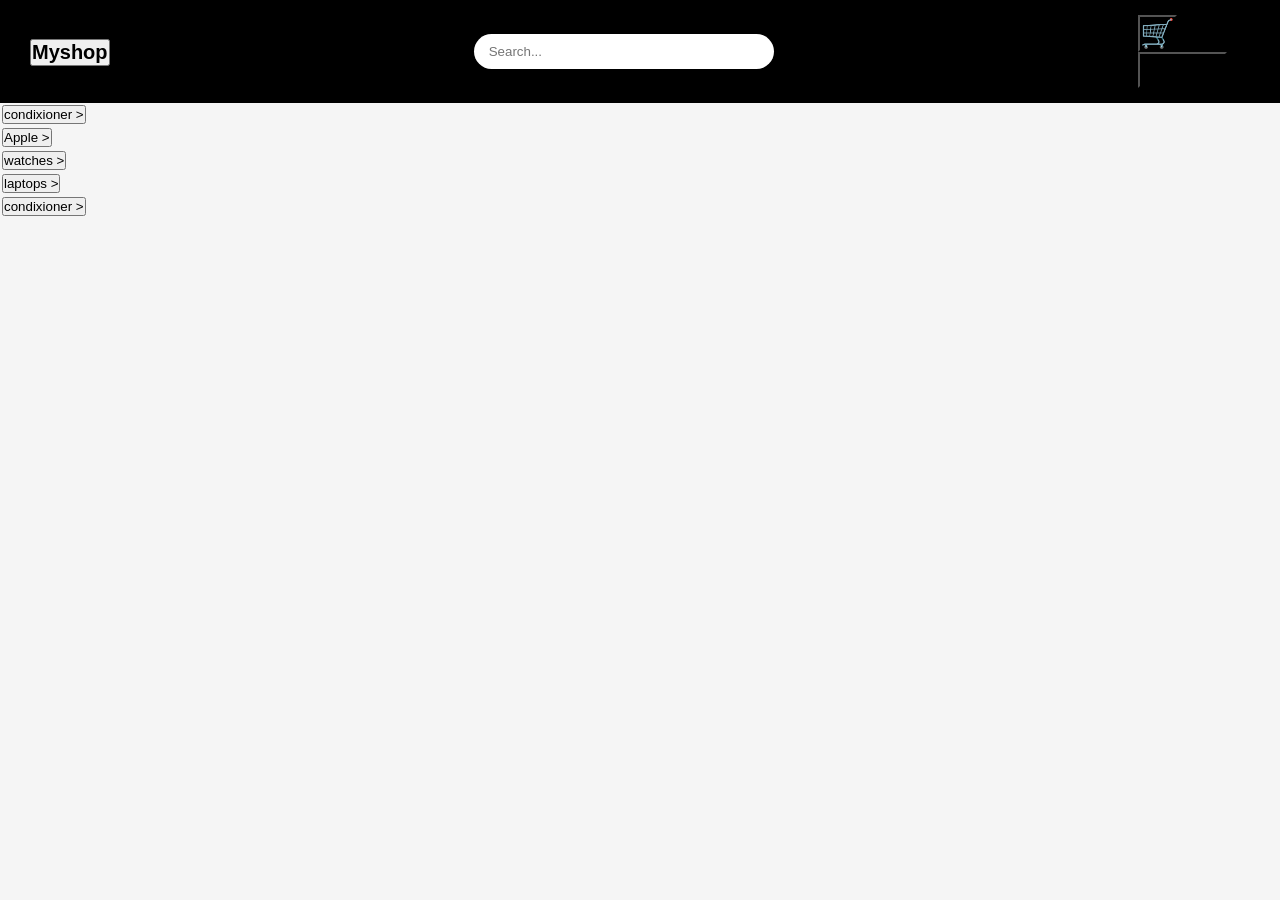
==== index.html @ b9aea1f0 "I added sidebar" ====
<!DOCTYPE html>
<html lang="ru">
<head>
    <meta charset="UTF-8">
    <meta name="viewport" content="width=device-width, initial-scale=1.0">
    <title>Navbar</title>
    <link rel="stylesheet" href="style.css">
</head>
<body>
    <nav class="navbar">
        <div id="logo" class="logo">
            <button class="logo-btn"><h1>Myshop</h1></button>
        </div>
        <div class="search" id="search">
            <input id="input" type="text" placeholder="Search...">
        </div>
        <div class="nav-buttons">
            <button id="cart" class="cart">🛒</button>
            <button id="signin" class="cart signin-btn">Sign in</button>
        </div>
    </nav>

    <div class="sidebar">
        <div class="content"><button class="sidebar-btn">condixioner ></button></div>
        <div class="content"><button class="sidebar-btn">Apple ></button></div>
        <div class="content"><button class="sidebar-btn">watches ></button></div>
        <div class="content"><button class="sidebar-btn">laptops ></button></div>
        <div class="content"><button class="sidebar-btn">condixioner ></button></div>
    </div>
</body>
</html>
---- style.css ----
* { 
  margin: 0; 
  padding: 0; 
  box-sizing: border-box; 
  font-family: Arial, sans-serif; 
} 

body { 
  background: #f5f5f5; 
} 

.navbar { 
  display: flex; 
  align-items: center; 
  justify-content: space-between; 
  padding: 15px 30px; 
  background: black; 
} 

.logo { 
  color: white; 
  font-size: 24px; 
  font-weight: bold; 
} 

.search { 
  width: 100%; 
  display: flex; 
  justify-content: center; 
} 

.search input { 
  width: 300px; 
  padding: 10px 15px; 
  border: none; 
  border-radius: 25px; 
} 

/* ИСПРАВЛЕНО: убран дубль класса .cart */
.cart { 
  margin-left: auto; 
  background-color: black; 
  font-size: 28px; 
  cursor: pointer; 
} 

.sidebar { 
  color: black; 
} 


.content { 
  cursor: pointer; 
  padding: 2px 2px; 
  border-radius: 5px; 
}


.my-button:hover { 
  color: red ; 
}
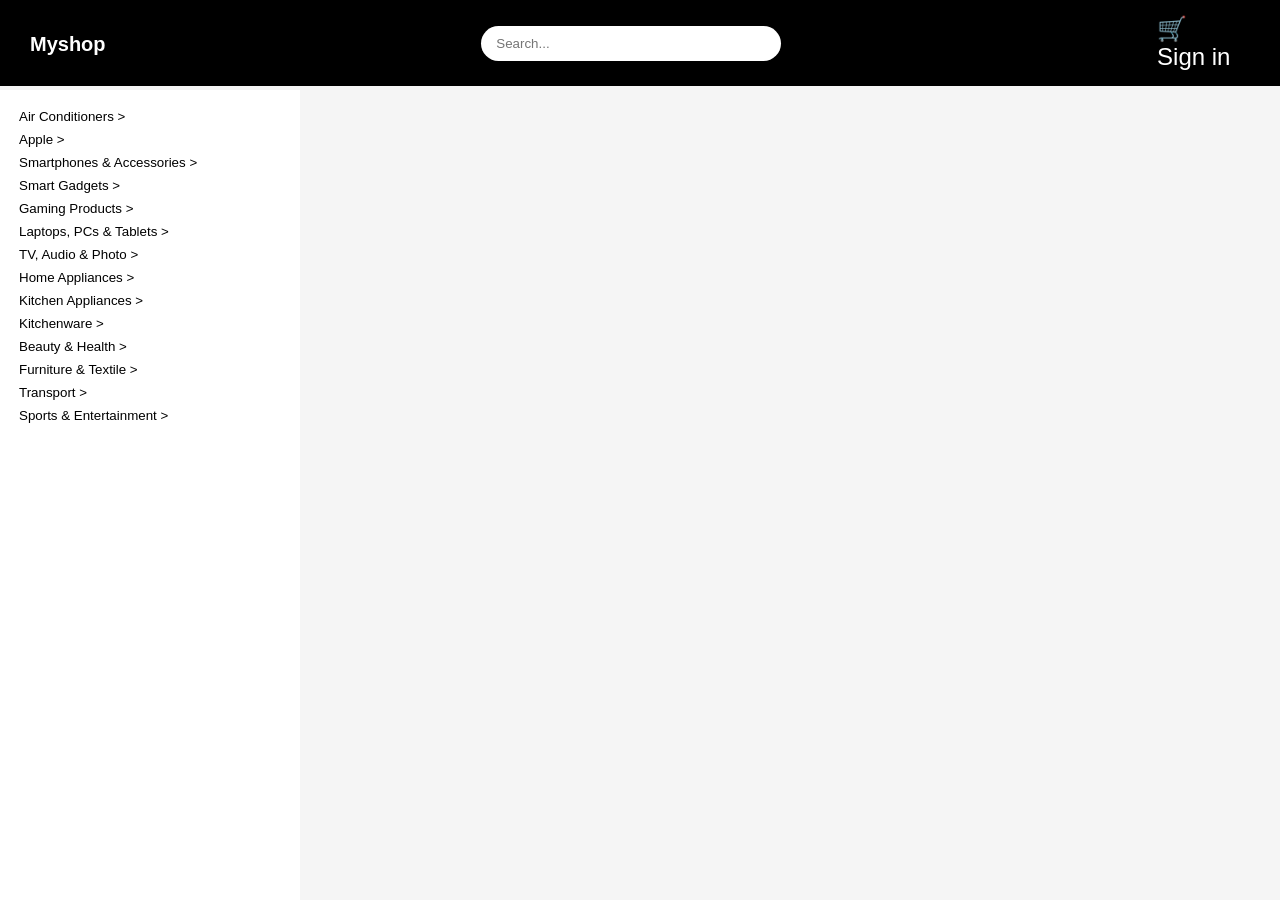
==== commit 2b31c50b: "Little upgrade" ====
--- a/index.html
+++ b/index.html
@@ -1,31 +1,64 @@
 <!DOCTYPE html>
 <html lang="ru">
 <head>
-    <meta charset="UTF-8">
-    <meta name="viewport" content="width=device-width, initial-scale=1.0">
-    <title>Navbar</title>
-    <link rel="stylesheet" href="style.css">
+  <meta charset="UTF-8">
+  <meta name="viewport" content="width=device-width, initial-scale=1.0">
+  <title>Navbar</title>
+  <link rel="stylesheet" href="style.css">
 </head>
 <body>
-    <nav class="navbar">
-        <div id="logo" class="logo">
-            <button class="logo-btn"><h1>Myshop</h1></button>
-        </div>
-        <div class="search" id="search">
-            <input id="input" type="text" placeholder="Search...">
-        </div>
-        <div class="nav-buttons">
-            <button id="cart" class="cart">🛒</button>
-            <button id="signin" class="cart signin-btn">Sign in</button>
-        </div>
-    </nav>
 
-    <div class="sidebar">
-        <div class="content"><button class="sidebar-btn">condixioner ></button></div>
-        <div class="content"><button class="sidebar-btn">Apple ></button></div>
-        <div class="content"><button class="sidebar-btn">watches ></button></div>
-        <div class="content"><button class="sidebar-btn">laptops ></button></div>
-        <div class="content"><button class="sidebar-btn">condixioner ></button></div>
+  <nav class="navbar">
+    
+    <div id="logo" class="logo">
+       <button style="background-color: rgba(255, 255, 255, 0);border: none;color: white;"><h1>Myshop</h1></button>
     </div>
+
+    <div class="search" id="search">
+      <input id="input" type="text" placeholder="Search...">
+    </div>
+     <div>
+<button id="cart" class="cart" style="background-color: rgba(255, 255, 255, 0);border: none; color: white; font-size: x-large;">🛒</button>
+      
+     <button id="Sign in" id="cart" class="cart" style="background-color: rgba(255, 255, 255, 0);border: none; color: white; font-size: x-large; white-space: nowrap;" >Sign in</button>
+     </div>
+     
+   
+
+  </nav>
+
+
+  <div class="sidebar">
+
+    <main class="content"><button class="content" style="background-color: rgba(255,255,255,0); border: none; color: black;">Air Conditioners ></button></main>
+
+    <main class="content"><button class="content" style="background-color: rgba(255,255,255,0); border: none; color: black;">Apple ></button></main>
+
+    <main class="content"><button class="content" style="background-color: rgba(255,255,255,0); border: none; color: black;">Smartphones & Accessories ></button></main>
+
+    <main class="content"><button class="content" style="background-color: rgba(255,255,255,0); border: none; color: black;">Smart Gadgets ></button></main>
+
+    <main class="content"><button class="content" style="background-color: rgba(255,255,255,0); border: none; color: black;">Gaming Products ></button></main>
+
+    <main class="content"><button class="content" style="background-color: rgba(255,255,255,0); border: none; color: black;">Laptops, PCs & Tablets ></button></main>
+
+    <main class="content"><button class="content" style="background-color: rgba(255,255,255,0); border: none; color: black;">TV, Audio & Photo ></button></main>
+
+    <main class="content"><button class="content" style="background-color: rgba(255,255,255,0); border: none; color: black;">Home Appliances ></button></main>
+
+    <main class="content"><button class="content" style="background-color: rgba(255,255,255,0); border: none; color: black;">Kitchen Appliances ></button></main>
+
+    <main class="content"><button class="content" style="background-color: rgba(255,255,255,0); border: none; color: black;">Kitchenware ></button></main>
+
+    <main class="content"><button class="content" style="background-color: rgba(255,255,255,0); border: none; color: black;">Beauty & Health ></button></main>
+
+    <main class="content"><button class="content" style="background-color: rgba(255,255,255,0); border: none; color: black;">Furniture & Textile ></button></main>
+
+    <main class="content"><button class="content" style="background-color: rgba(255,255,255,0); border: none; color: black;">Transport ></button></main>
+
+    <main class="content"><button class="content" style="background-color: rgba(255,255,255,0); border: none; color: black;">Sports & Entertainment ></button></main>
+
+</div>
+
 </body>
-</html>
+</html>
--- a/style.css
+++ b/style.css
@@ -36,18 +36,30 @@
   border-radius: 25px; 
 } 
 
-/* ИСПРАВЛЕНО: убран дубль класса .cart */
+.right-buttons{
+  display: flex;
+  align-items: center;
+  gap: 15px;
+}
+
 .cart { 
-  margin-left: auto; 
-  background-color: black; 
+  background-color: rgba(255,255,255,0); 
+  border: none;
+  color: white;
   font-size: 28px; 
   cursor: pointer; 
 } 
 
-.sidebar { 
-  color: black; 
-} 
-
+.sidebar{
+    width: 300px;
+    height: 100vh;
+    background: white;
+    padding: 15px;
+    background-color: white;
+    position: fixed;
+    left: 0;
+    top: 90px;
+}
 
 .content { 
   cursor: pointer; 
@@ -55,7 +67,14 @@
   border-radius: 5px; 
 }
 
+.content button{
+  background-color: rgba(255,255,255,0);
+  border: none;
+  color: black;
+  cursor: pointer;
+  transition: 0.3s;
+}
 
-.my-button:hover { 
-  color: red ; 
-}
+.content button:hover { 
+  color: red !important;
+}
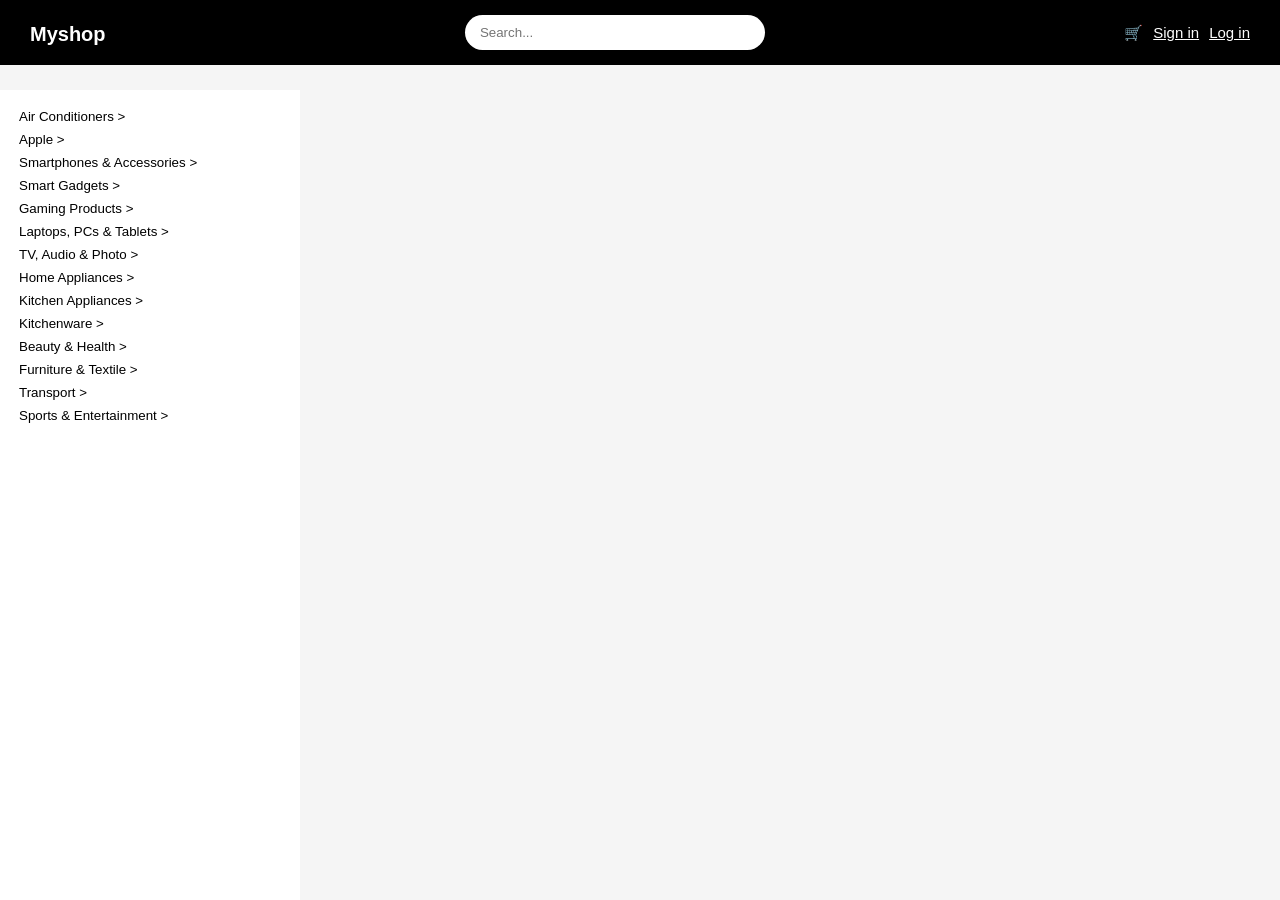
==== commit 9aa99932: "I add log in" ====
--- a/index.html
+++ b/index.html
@@ -1,64 +1,98 @@
 <!DOCTYPE html>
 <html lang="ru">
+
 <head>
   <meta charset="UTF-8">
   <meta name="viewport" content="width=device-width, initial-scale=1.0">
   <title>Navbar</title>
   <link rel="stylesheet" href="style.css">
 </head>
+
 <body>
 
   <nav class="navbar">
-    
+
     <div id="logo" class="logo">
-       <button style="background-color: rgba(255, 255, 255, 0);border: none;color: white;"><h1>Myshop</h1></button>
+      <button style="background-color: rgba(255, 255, 255, 0);border: none;color: white;">
+        <h1>Myshop</h1>
+      </button>
     </div>
 
     <div class="search" id="search">
       <input id="input" type="text" placeholder="Search...">
     </div>
-     <div>
-<button id="cart" class="cart" style="background-color: rgba(255, 255, 255, 0);border: none; color: white; font-size: x-large;">🛒</button>
-      
-     <button id="Sign in" id="cart" class="cart" style="background-color: rgba(255, 255, 255, 0);border: none; color: white; font-size: x-large; white-space: nowrap;" >Sign in</button>
-     </div>
+    <div class="right-buttons">
+
+      <button id="cart" class="cart"
+        style="background-color: rgba(255, 255, 255, 0);border: none; color: white; font-size: 15px;">
+        🛒
+      </button>
      
-   
+      <a id="Sign in" class="cart" href="register.html"
+        style="background-color: rgba(255, 255, 255, 0);border: none; color: white; font-size: 15px; white-space: nowrap;">
+        Sign in
+    </a>
+     <a id="Sign in" class="cart" href="register.html"
+        style="background-color: rgba(255, 255, 255, 0);border: none; color: white; font-size: 15px; white-space: nowrap;">
+        Log in
+    </a>
+
+    </div>
+
+
 
   </nav>
 
 
   <div class="sidebar">
 
-    <main class="content"><button class="content" style="background-color: rgba(255,255,255,0); border: none; color: black;">Air Conditioners ></button></main>
+    <main class="content"><button class="content"
+        style="background-color: rgba(255,255,255,0); border: none; color: black;">Air Conditioners ></button></main>
 
-    <main class="content"><button class="content" style="background-color: rgba(255,255,255,0); border: none; color: black;">Apple ></button></main>
+    <main class="content"><button class="content"
+        style="background-color: rgba(255,255,255,0); border: none; color: black;">Apple ></button></main>
 
-    <main class="content"><button class="content" style="background-color: rgba(255,255,255,0); border: none; color: black;">Smartphones & Accessories ></button></main>
+    <main class="content"><button class="content"
+        style="background-color: rgba(255,255,255,0); border: none; color: black;">Smartphones & Accessories ></button>
+    </main>
 
-    <main class="content"><button class="content" style="background-color: rgba(255,255,255,0); border: none; color: black;">Smart Gadgets ></button></main>
+    <main class="content"><button class="content"
+        style="background-color: rgba(255,255,255,0); border: none; color: black;">Smart Gadgets ></button></main>
 
-    <main class="content"><button class="content" style="background-color: rgba(255,255,255,0); border: none; color: black;">Gaming Products ></button></main>
+    <main class="content"><button class="content"
+        style="background-color: rgba(255,255,255,0); border: none; color: black;">Gaming Products ></button></main>
 
-    <main class="content"><button class="content" style="background-color: rgba(255,255,255,0); border: none; color: black;">Laptops, PCs & Tablets ></button></main>
+    <main class="content"><button class="content"
+        style="background-color: rgba(255,255,255,0); border: none; color: black;">Laptops, PCs & Tablets ></button>
+    </main>
 
-    <main class="content"><button class="content" style="background-color: rgba(255,255,255,0); border: none; color: black;">TV, Audio & Photo ></button></main>
+    <main class="content"><button class="content"
+        style="background-color: rgba(255,255,255,0); border: none; color: black;">TV, Audio & Photo ></button></main>
 
-    <main class="content"><button class="content" style="background-color: rgba(255,255,255,0); border: none; color: black;">Home Appliances ></button></main>
+    <main class="content"><button class="content"
+        style="background-color: rgba(255,255,255,0); border: none; color: black;">Home Appliances ></button></main>
 
-    <main class="content"><button class="content" style="background-color: rgba(255,255,255,0); border: none; color: black;">Kitchen Appliances ></button></main>
+    <main class="content"><button class="content"
+        style="background-color: rgba(255,255,255,0); border: none; color: black;">Kitchen Appliances ></button></main>
 
-    <main class="content"><button class="content" style="background-color: rgba(255,255,255,0); border: none; color: black;">Kitchenware ></button></main>
+    <main class="content"><button class="content"
+        style="background-color: rgba(255,255,255,0); border: none; color: black;">Kitchenware ></button></main>
 
-    <main class="content"><button class="content" style="background-color: rgba(255,255,255,0); border: none; color: black;">Beauty & Health ></button></main>
+    <main class="content"><button class="content"
+        style="background-color: rgba(255,255,255,0); border: none; color: black;">Beauty & Health ></button></main>
 
-    <main class="content"><button class="content" style="background-color: rgba(255,255,255,0); border: none; color: black;">Furniture & Textile ></button></main>
+    <main class="content"><button class="content"
+        style="background-color: rgba(255,255,255,0); border: none; color: black;">Furniture & Textile ></button></main>
 
-    <main class="content"><button class="content" style="background-color: rgba(255,255,255,0); border: none; color: black;">Transport ></button></main>
+    <main class="content"><button class="content"
+        style="background-color: rgba(255,255,255,0); border: none; color: black;">Transport ></button></main>
 
-    <main class="content"><button class="content" style="background-color: rgba(255,255,255,0); border: none; color: black;">Sports & Entertainment ></button></main>
+    <main class="content"><button class="content"
+        style="background-color: rgba(255,255,255,0); border: none; color: black;">Sports & Entertainment ></button>
+    </main>
 
-</div>
+  </div>
 
 </body>
+
 </html>
--- a/style.css
+++ b/style.css
@@ -77,4 +77,9 @@
 
 .content button:hover { 
   color: red !important;
+}
+.right-buttons{
+  display: flex;
+  align-items: center;
+  gap: 10px;
 }
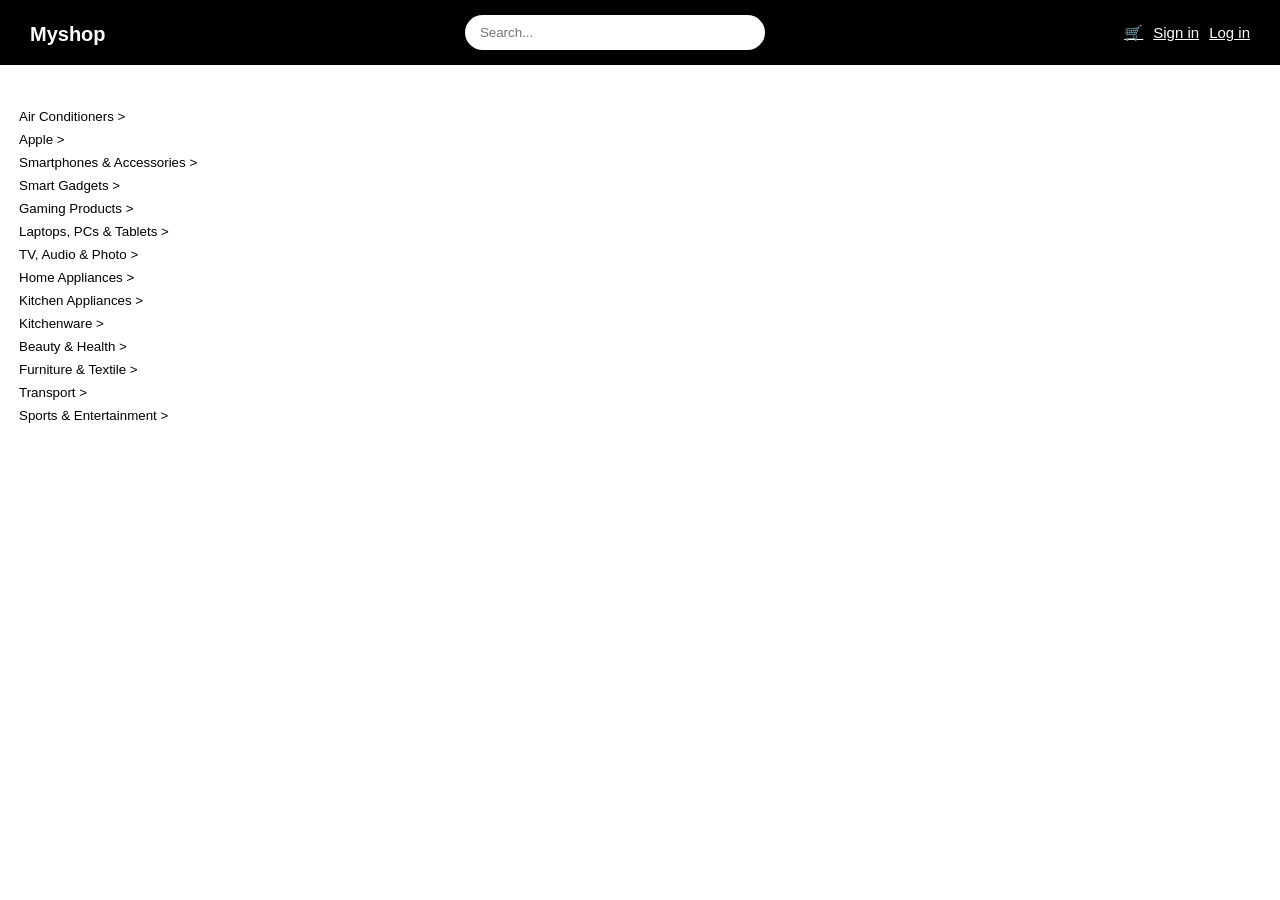
==== commit 3b95c0fd: "i added log in page" ====
--- a/index.html
+++ b/index.html
@@ -23,16 +23,16 @@
     </div>
     <div class="right-buttons">
 
-      <button id="cart" class="cart"
+     <a href="" id="cart" class="cart" href="register.html"
         style="background-color: rgba(255, 255, 255, 0);border: none; color: white; font-size: 15px;">
         🛒
-      </button>
+      </a>
      
       <a id="Sign in" class="cart" href="register.html"
         style="background-color: rgba(255, 255, 255, 0);border: none; color: white; font-size: 15px; white-space: nowrap;">
         Sign in
     </a>
-     <a id="Sign in" class="cart" href="register.html"
+     <a id="Sign in" class="cart" href="login.html"
         style="background-color: rgba(255, 255, 255, 0);border: none; color: white; font-size: 15px; white-space: nowrap;">
         Log in
     </a>
--- a/style.css
+++ b/style.css
@@ -6,9 +6,12 @@
 } 
 
 body { 
-  background: #f5f5f5; 
+ background: white;
 } 
 
+.register{
+ background: linear-gradient(to right red, yellow)
+}
 .navbar { 
   display: flex; 
   align-items: center; 
@@ -82,4 +85,5 @@
   display: flex;
   align-items: center;
   gap: 10px;
-}+}
+
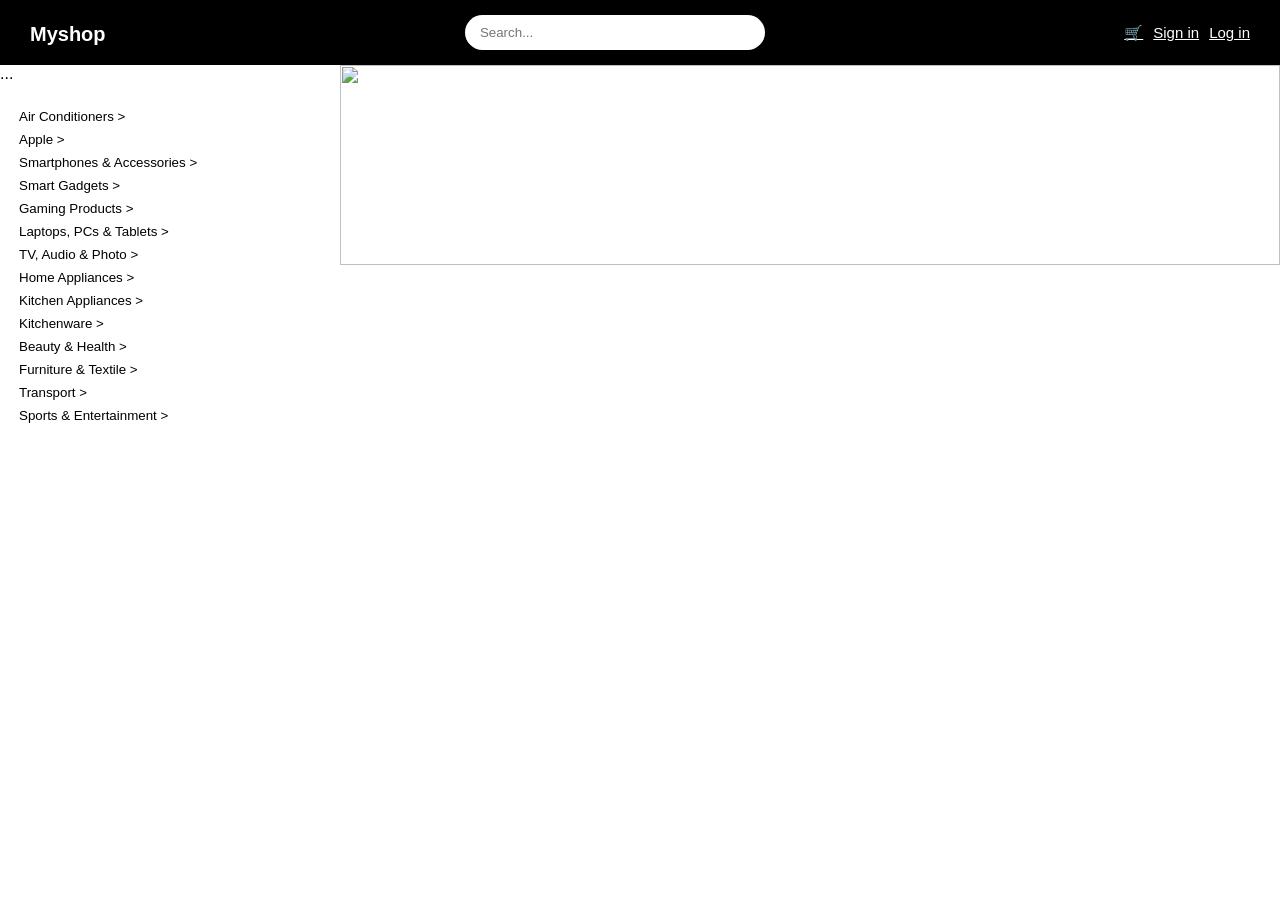
==== commit 151df9be: "f" ====
--- a/index.html
+++ b/index.html
@@ -23,7 +23,7 @@
     </div>
     <div class="right-buttons">
 
-     <a href="" id="cart" class="cart" href="register.html"
+     <a href="cart.html" id="cart" class="cart"
         style="background-color: rgba(255, 255, 255, 0);border: none; color: white; font-size: 15px;">
         🛒
       </a>
@@ -42,7 +42,15 @@
 
 
   </nav>
+<div class="main">
+    <div class="categories">
+        ...
+    </div>
 
+    <div class="banner">
+        <img src="https://play-lh.googleusercontent.com/eM-jfk3XLDzdrJG-_U93lYq0iNoPJxQ-PvbKhKSReLjjvEbh8ipEE2sXufqLu-N6tRo=w600-h300-pc0xffffff-pd" alt="">
+    </div>
+</div>
 
   <div class="sidebar">
 
--- a/style.css
+++ b/style.css
@@ -87,3 +87,27 @@
   gap: 10px;
 }
 
+.banner{
+    width:100%;
+}
+
+.main{
+    display:flex;
+    align-items:flex-start;
+}
+
+.categories{
+    width:340px;
+    background:white;
+}
+
+.banner{
+    flex:1;
+}
+
+.banner img{
+    width:100%;
+    height:200px;
+    object-fit:cover;
+    display:block;
+}
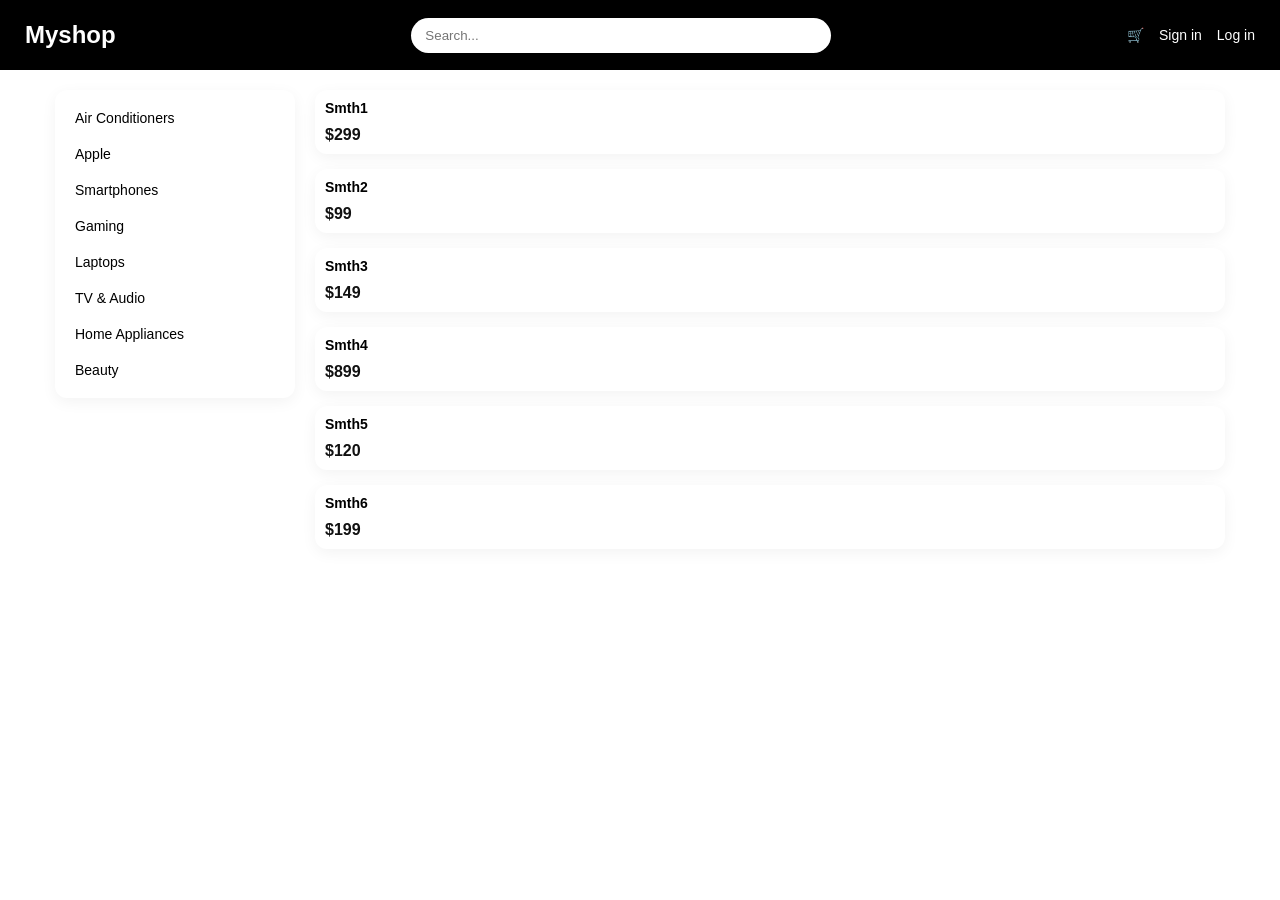
==== commit 1051aca9: "i" ====
--- a/index.html
+++ b/index.html
@@ -1,106 +1,175 @@
 <!DOCTYPE html>
-<html lang="ru">
-
+<html lang="en">
 <head>
-  <meta charset="UTF-8">
-  <meta name="viewport" content="width=device-width, initial-scale=1.0">
-  <title>Navbar</title>
-  <link rel="stylesheet" href="style.css">
+<meta charset="UTF-8">
+<meta name="viewport" content="width=device-width, initial-scale=1.0">
+<title>Myshop</title>
 </head>
 
 <body>
 
-  <nav class="navbar">
-
-    <div id="logo" class="logo">
-      <button style="background-color: rgba(255, 255, 255, 0);border: none;color: white;">
+<nav class="navbar">
+    <div class="logo">
         <h1>Myshop</h1>
-      </button>
     </div>
 
-    <div class="search" id="search">
-      <input id="input" type="text" placeholder="Search...">
+    <div class="search">
+        <input type="text" placeholder="Search...">
     </div>
+
     <div class="right-buttons">
+        <a href="cart.html">🛒</a>
+        <a href="register.html">Sign in</a>
+        <a href="login.html">Log in</a>
+    </div>
+</nav>
 
-     <a href="cart.html" id="cart" class="cart"
-        style="background-color: rgba(255, 255, 255, 0);border: none; color: white; font-size: 15px;">
-        🛒
-      </a>
-     
-      <a id="Sign in" class="cart" href="register.html"
-        style="background-color: rgba(255, 255, 255, 0);border: none; color: white; font-size: 15px; white-space: nowrap;">
-        Sign in
-    </a>
-     <a id="Sign in" class="cart" href="login.html"
-        style="background-color: rgba(255, 255, 255, 0);border: none; color: white; font-size: 15px; white-space: nowrap;">
-        Log in
-    </a>
+<div class="main">
+
+    <div class="sidebar">
+        <div class="content">Air Conditioners</div>
+        <div class="content">Apple</div>
+        <div class="content">Smartphones</div>
+        <div class="content">Gaming</div>
+        <div class="content">Laptops</div>
+        <div class="content">TV & Audio</div>
+        <div class="content">Home Appliances</div>
+        <div class="content">Beauty</div>
+    </div>
+
+    <div class="products">
+
+        <div class="card">
+            <h3>Smth1</h3>
+            <div class="price">$299</div>
+        </div>
+
+        <div class="card">
+            <h3>Smth2</h3>
+            <div class="price">$99</div>
+        </div>
+
+        <div class="card">
+            <h3>Smth3</h3>
+            <div class="price">$149</div>
+        </div>
+
+        <div class="card">
+            <h3>Smth4</h3>
+            <div class="price">$899</div>
+        </div>
+
+        <div class="card">
+            <h3>Smth5</h3>
+            <div class="price">$120</div>
+        </div>
+
+        <div class="card">
+            <h3>Smth6</h3>
+            <div class="price">$199</div>
+        </div>
 
     </div>
 
+</div>
+
+<style>
+*{
+    margin:0;
+    padding:0;
+    box-sizing:border-box;
+    font-family:Arial, sans-serif;
+}
+
+body{
+    background:white;
+}
+
+.navbar{
+    height:70px;
+    background:black;
+    display:flex;
+    align-items:center;
+    justify-content:space-between;
+    padding:0 25px;
+}
+
+.logo h1{
+    color:white;
+    font-size:24px;
+}
+
+.search input{
+    width:420px;
+    max-width:100%;
+    padding:10px 14px;
+    border-radius:20px;
+    border:none;
+    outline:none;
+}
+
+.right-buttons{
+    display:flex;
+    gap:15px;
+}
+
+.right-buttons a{
+    color:white;
+    text-decoration:none;
+    font-size:14px;
+}
+
+.main{
+    max-width:1200px;
+    margin:20px auto;
+    display:flex;
+    gap:20px;
+    padding:0 15px;
+}
+
+.sidebar{
+    width:240px;
+    background:white;
+    border-radius:12px;
+    padding:10px;
+    height:fit-content;
+    box-shadow:0 4px 15px rgba(0,0,0,0.05);
+}
+
+.content{
+    padding:10px;
+    font-size:14px;
+    cursor:pointer;
+}
+
+.products{
+    flex:1;
+    display:grid;
+   
+    gap:15px;
+}
+
+.card{
+    background:white;
+    border-radius:12px;
+    overflow:hidden;
+    box-shadow:0 4px 15px rgba(0,0,0,0.05);
+    cursor:pointer;
+}
+
+.card h3{
+    font-size:14px;
+    padding:10px;
+}
+
+.price{
+    padding:0 10px 10px;
+    font-weight:bold;
+    color:#111;
+}
 
 
-  </nav>
-<div class="main">
-    <div class="categories">
-        ...
-    </div>
-
-    <div class="banner">
-        <img src="https://play-lh.googleusercontent.com/eM-jfk3XLDzdrJG-_U93lYq0iNoPJxQ-PvbKhKSReLjjvEbh8ipEE2sXufqLu-N6tRo=w600-h300-pc0xffffff-pd" alt="">
-    </div>
-</div>
-
-  <div class="sidebar">
-
-    <main class="content"><button class="content"
-        style="background-color: rgba(255,255,255,0); border: none; color: black;">Air Conditioners ></button></main>
-
-    <main class="content"><button class="content"
-        style="background-color: rgba(255,255,255,0); border: none; color: black;">Apple ></button></main>
-
-    <main class="content"><button class="content"
-        style="background-color: rgba(255,255,255,0); border: none; color: black;">Smartphones & Accessories ></button>
-    </main>
-
-    <main class="content"><button class="content"
-        style="background-color: rgba(255,255,255,0); border: none; color: black;">Smart Gadgets ></button></main>
-
-    <main class="content"><button class="content"
-        style="background-color: rgba(255,255,255,0); border: none; color: black;">Gaming Products ></button></main>
-
-    <main class="content"><button class="content"
-        style="background-color: rgba(255,255,255,0); border: none; color: black;">Laptops, PCs & Tablets ></button>
-    </main>
-
-    <main class="content"><button class="content"
-        style="background-color: rgba(255,255,255,0); border: none; color: black;">TV, Audio & Photo ></button></main>
-
-    <main class="content"><button class="content"
-        style="background-color: rgba(255,255,255,0); border: none; color: black;">Home Appliances ></button></main>
-
-    <main class="content"><button class="content"
-        style="background-color: rgba(255,255,255,0); border: none; color: black;">Kitchen Appliances ></button></main>
-
-    <main class="content"><button class="content"
-        style="background-color: rgba(255,255,255,0); border: none; color: black;">Kitchenware ></button></main>
-
-    <main class="content"><button class="content"
-        style="background-color: rgba(255,255,255,0); border: none; color: black;">Beauty & Health ></button></main>
-
-    <main class="content"><button class="content"
-        style="background-color: rgba(255,255,255,0); border: none; color: black;">Furniture & Textile ></button></main>
-
-    <main class="content"><button class="content"
-        style="background-color: rgba(255,255,255,0); border: none; color: black;">Transport ></button></main>
-
-    <main class="content"><button class="content"
-        style="background-color: rgba(255,255,255,0); border: none; color: black;">Sports & Entertainment ></button>
-    </main>
-
-  </div>
+</style>
 
 </body>
-
 </html>
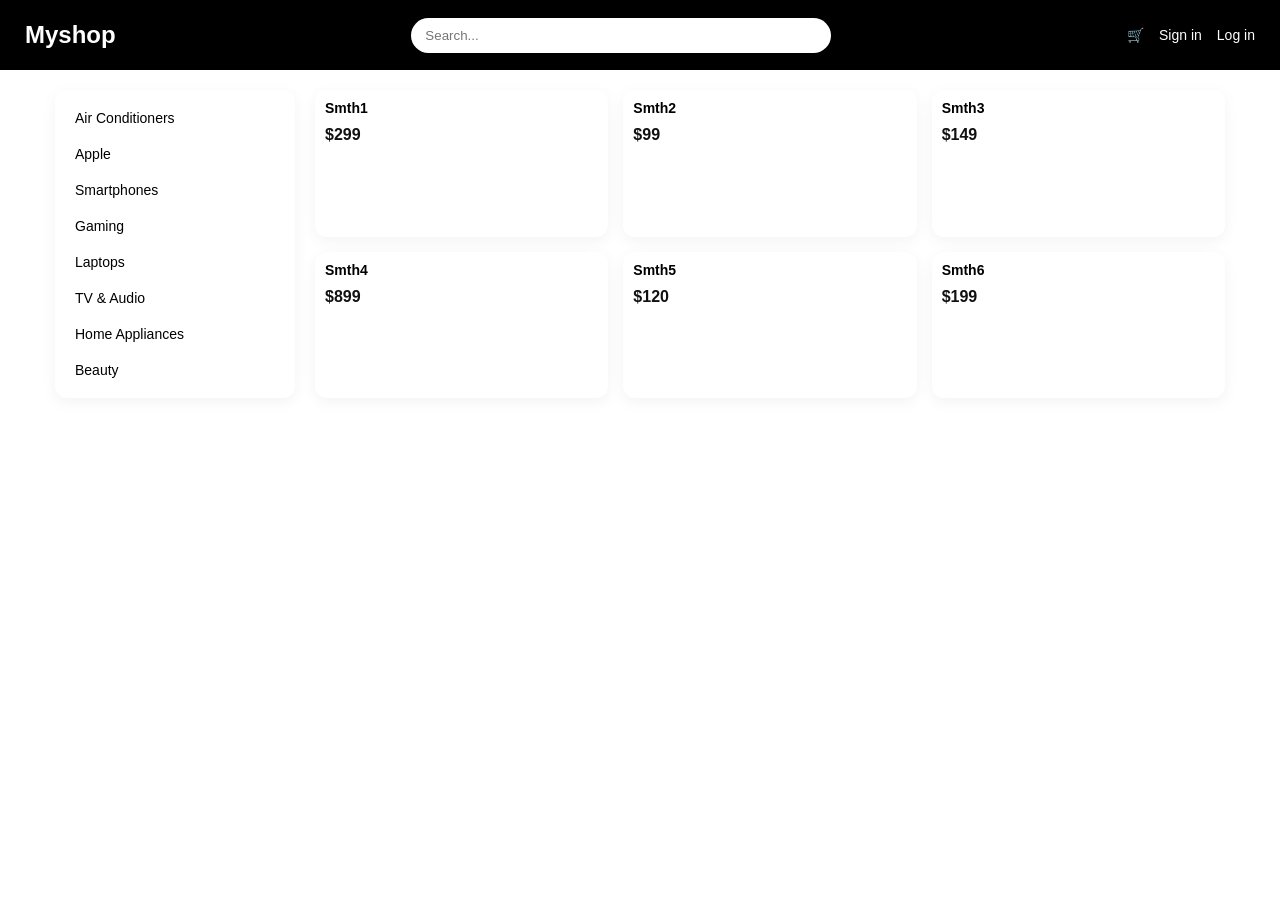
==== commit 01df64ee: "better home page" ====
--- a/index.html
+++ b/index.html
@@ -145,7 +145,7 @@
 .products{
     flex:1;
     display:grid;
-   
+    grid-template-columns:repeat(3, 1fr);
     gap:15px;
 }
 
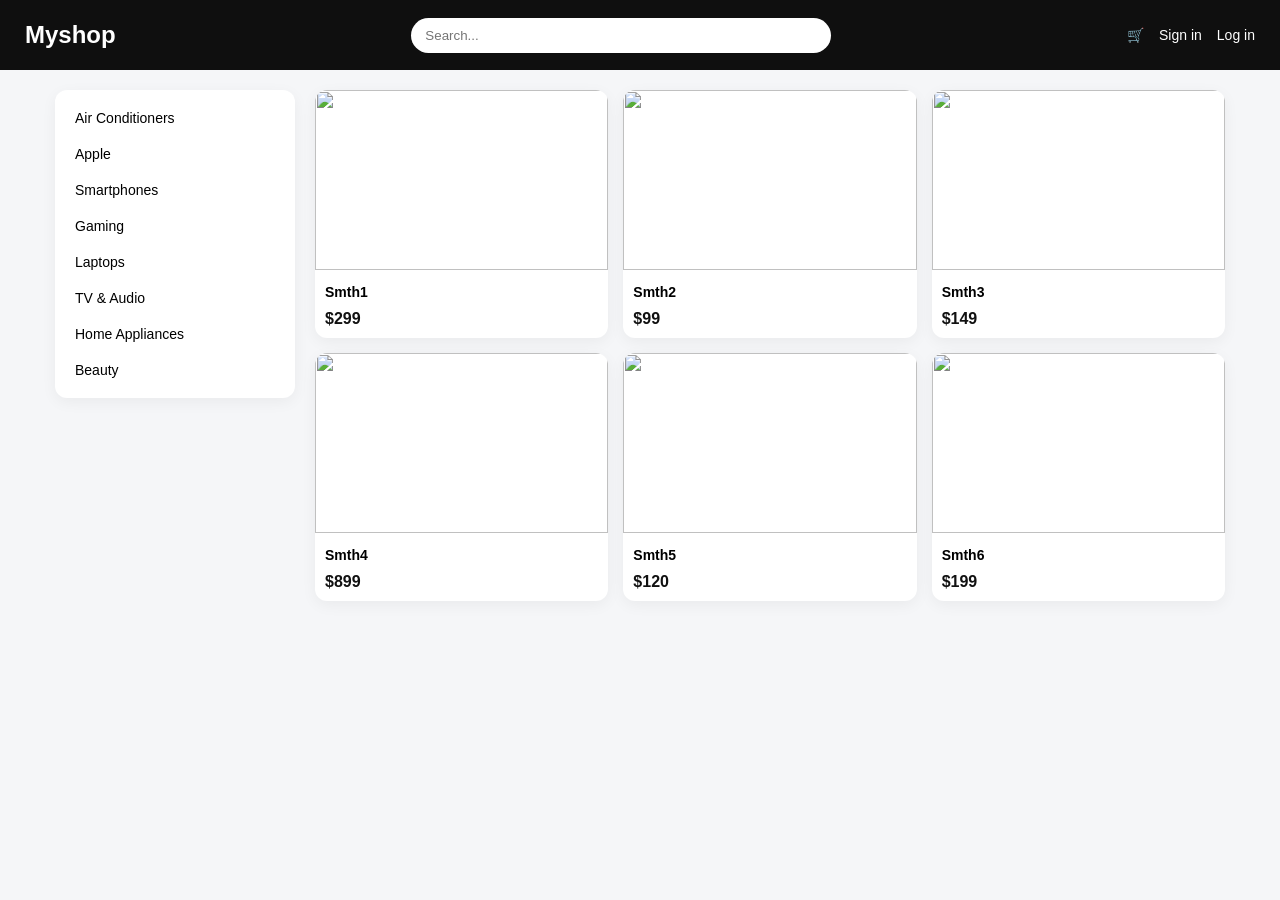
==== commit 18d83673: "i added a hover and images" ====
--- a/index.html
+++ b/index.html
@@ -4,90 +4,22 @@
 <meta charset="UTF-8">
 <meta name="viewport" content="width=device-width, initial-scale=1.0">
 <title>Myshop</title>
-</head>
-
-<body>
-
-<nav class="navbar">
-    <div class="logo">
-        <h1>Myshop</h1>
-    </div>
-
-    <div class="search">
-        <input type="text" placeholder="Search...">
-    </div>
-
-    <div class="right-buttons">
-        <a href="cart.html">🛒</a>
-        <a href="register.html">Sign in</a>
-        <a href="login.html">Log in</a>
-    </div>
-</nav>
-
-<div class="main">
-
-    <div class="sidebar">
-        <div class="content">Air Conditioners</div>
-        <div class="content">Apple</div>
-        <div class="content">Smartphones</div>
-        <div class="content">Gaming</div>
-        <div class="content">Laptops</div>
-        <div class="content">TV & Audio</div>
-        <div class="content">Home Appliances</div>
-        <div class="content">Beauty</div>
-    </div>
-
-    <div class="products">
-
-        <div class="card">
-            <h3>Smth1</h3>
-            <div class="price">$299</div>
-        </div>
-
-        <div class="card">
-            <h3>Smth2</h3>
-            <div class="price">$99</div>
-        </div>
-
-        <div class="card">
-            <h3>Smth3</h3>
-            <div class="price">$149</div>
-        </div>
-
-        <div class="card">
-            <h3>Smth4</h3>
-            <div class="price">$899</div>
-        </div>
-
-        <div class="card">
-            <h3>Smth5</h3>
-            <div class="price">$120</div>
-        </div>
-
-        <div class="card">
-            <h3>Smth6</h3>
-            <div class="price">$199</div>
-        </div>
-
-    </div>
-
-</div>
 
 <style>
 *{
     margin:0;
     padding:0;
     box-sizing:border-box;
-    font-family:Arial, sans-serif;
+    font-family:Arial,sans-serif;
 }
 
 body{
-    background:white;
+    background:#f5f6f8;
 }
 
 .navbar{
     height:70px;
-    background:black;
+    background:#0f0f0f;
     display:flex;
     align-items:center;
     justify-content:space-between;
@@ -101,7 +33,6 @@
 
 .search input{
     width:420px;
-    max-width:100%;
     padding:10px 14px;
     border-radius:20px;
     border:none;
@@ -142,10 +73,14 @@
     cursor:pointer;
 }
 
+.content:hover{
+    background:#f1f1f1;
+}
+
 .products{
     flex:1;
     display:grid;
-    grid-template-columns:repeat(3, 1fr);
+    grid-template-columns:repeat(3,1fr);
     gap:15px;
 }
 
@@ -155,6 +90,17 @@
     overflow:hidden;
     box-shadow:0 4px 15px rgba(0,0,0,0.05);
     cursor:pointer;
+    transition:0.2s;
+}
+
+.card:hover{
+    transform:translateY(-3px);
+}
+
+.card img{
+    width:100%;
+    height:180px;
+    object-fit:cover;
 }
 
 .card h3{
@@ -167,9 +113,81 @@
     font-weight:bold;
     color:#111;
 }
+</style>
+</head>
 
+<body>
 
-</style>
+<nav class="navbar">
+    <div class="logo">
+        <h1>Myshop</h1>
+    </div>
+
+    <div class="search">
+        <input type="text" placeholder="Search...">
+    </div>
+
+    <div class="right-buttons">
+        <a href="cart.html">🛒</a>
+        <a href="register.html">Sign in</a>
+        <a href="login.html">Log in</a>
+    </div>
+</nav>
+
+<div class="main">
+
+    <div class="sidebar">
+        <div class="content">Air Conditioners</div>
+        <div class="content">Apple</div>
+        <div class="content">Smartphones</div>
+        <div class="content">Gaming</div>
+        <div class="content">Laptops</div>
+        <div class="content">TV & Audio</div>
+        <div class="content">Home Appliances</div>
+        <div class="content">Beauty</div>
+    </div>
+
+    <div class="products">
+
+        <div class="card">
+            <img src="https://images.unsplash.com/photo-1511707171634-5f897ff02aa9?w=800" alt="">
+            <h3>Smth1</h3>
+            <div class="price">$299</div>
+        </div>
+
+        <div class="card">
+            <img src="https://images.unsplash.com/photo-1523275335684-37898b6baf30?w=800" alt="">
+            <h3>Smth2</h3>
+            <div class="price">$99</div>
+        </div>
+
+        <div class="card">
+            <img src="https://images.unsplash.com/photo-1505740420928-5e560c06d30e?w=800" alt="">
+            <h3>Smth3</h3>
+            <div class="price">$149</div>
+        </div>
+
+        <div class="card">
+            <img src="https://images.unsplash.com/photo-1517336714731-489689fd1ca8?w=800" alt="">
+            <h3>Smth4</h3>
+            <div class="price">$899</div>
+        </div>
+
+        <div class="card">
+            <img src="https://images.unsplash.com/photo-1542291026-7eec264c27ff?w=800" alt="">
+            <h3>Smth5</h3>
+            <div class="price">$120</div>
+        </div>
+
+        <div class="card">
+            <img src="https://images.unsplash.com/photo-1512499617640-c74ae3a79d37?w=800" alt="">
+            <h3>Smth6</h3>
+            <div class="price">$199</div>
+        </div>
+
+    </div>
+
+</div>
 
 </body>
 </html>
